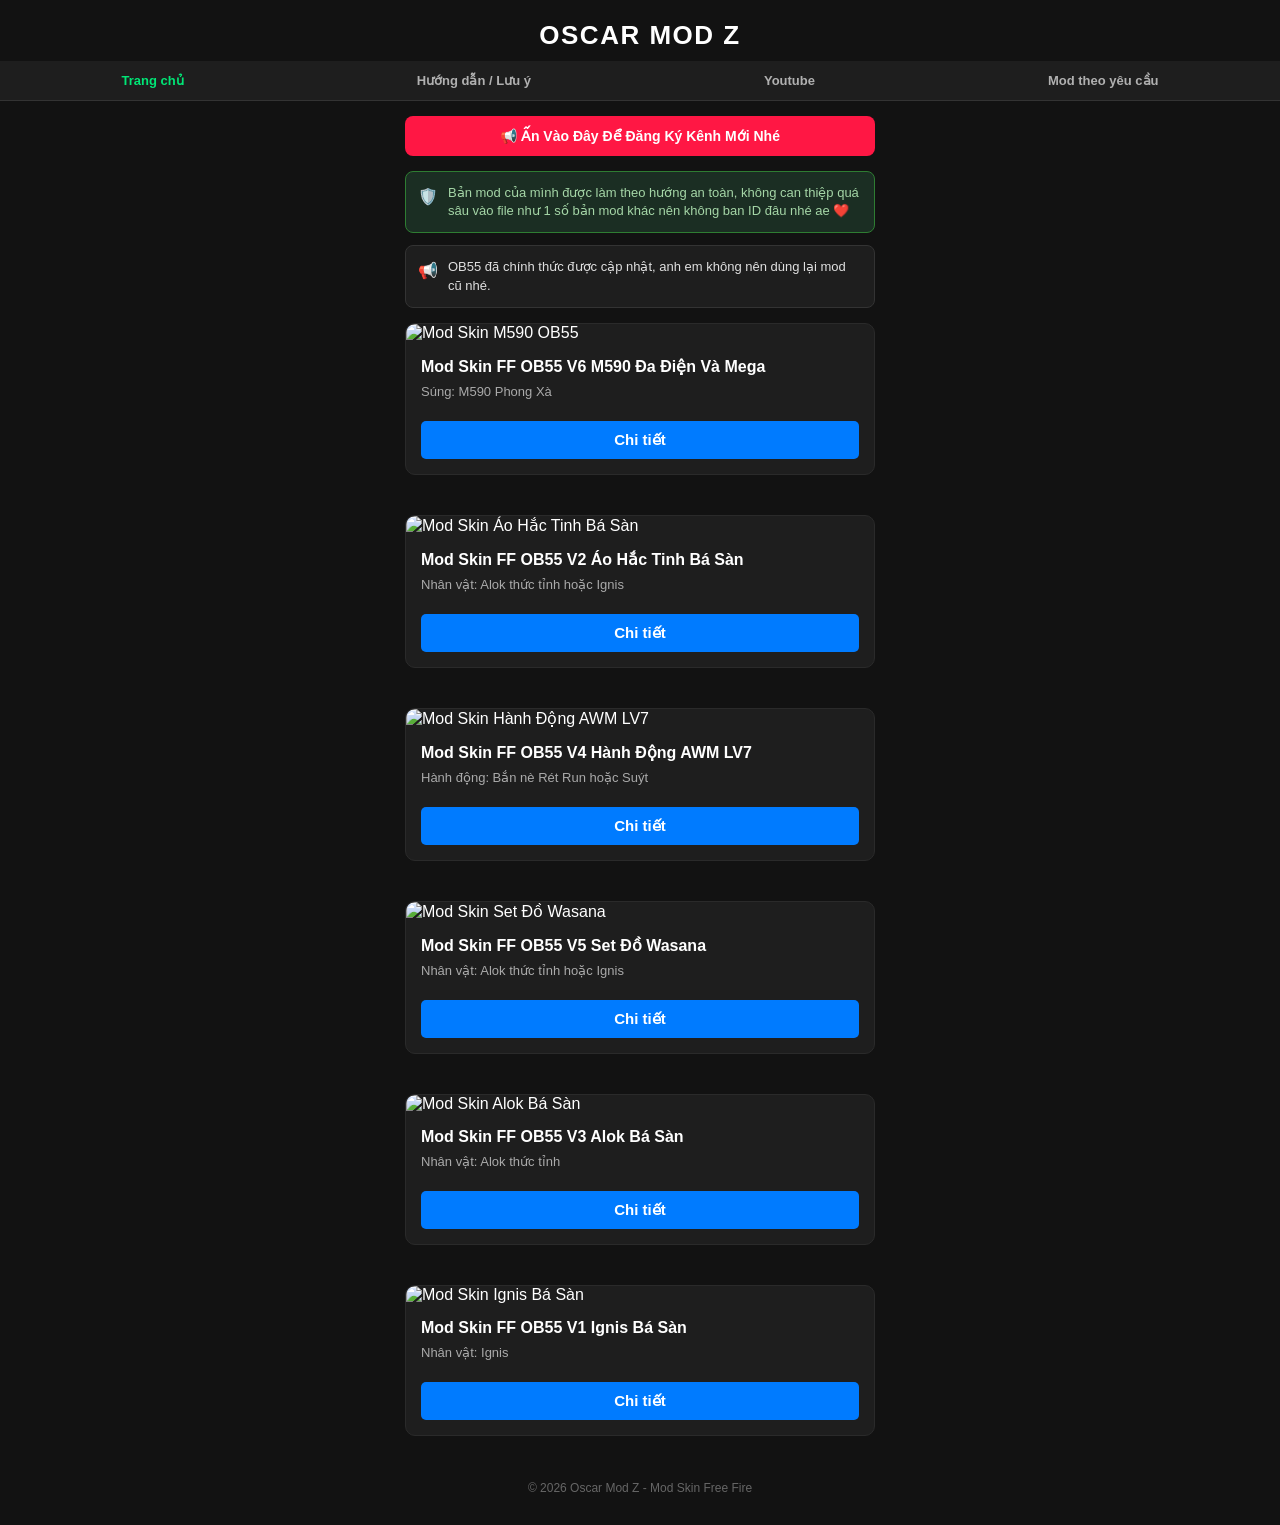
==== index.html @ b3e22fc1 "Update FF Max download link in index.html" ====
<!DOCTYPE html>
<html lang="vi">
<head>
    <meta charset="UTF-8">
    <meta name="viewport" content="width=device-width, initial-scale=1.0">
    <title>OSCAR MOD Z - Mod Skin Free Fire</title>
    <link rel="stylesheet" href="style.css">
    <style>
        /* CSS hỗ trợ tính năng ẩn/hiện nút chi tiết */
        .details-content {
            display: none;
            margin-top: 15px;
            padding-top: 15px;
            border-top: 1px solid #333;
        }
        .btn-detail {
            display: inline-block;
            width: 100%;
            padding: 10px;
            margin-top: 10px;
            background-color: #007bff;
            color: #fff;
            text-align: center;
            font-weight: bold;
            border: none;
            border-radius: 5px;
            cursor: pointer;
            font-size: 15px;
        }
        .btn-detail:hover {
            background-color: #0056b3;
        }
    </style>
</head>
<body>

    <header class="header">
        <h1>OSCAR MOD Z</h1>
    </header>

    <nav class="nav-bar">
        <a href="index.html" class="nav-item active">Trang chủ</a>
        <a href="#huong-dan" class="nav-item">Hướng dẫn / Lưu ý</a>
        <a href="https://youtube.com/@ptcs11?si=DAV8MtNfwXlwBB7J" target="_blank" class="nav-item">Youtube</a>
        <a href="#mod-yeu-cau" class="nav-item">Mod theo yêu cầu</a>
    </nav>

    <main class="container">

        <a href="https://youtube.com/@ptcs11?si=DAV8MtNfwXlwBB7J" target="_blank" class="btn-cta">
            📢 Ấn Vào Đây Để Đăng Ký Kênh Mới Nhé
        </a>

        <div class="alert-box alert-green">
            <span class="alert-icon">🛡️</span>
            <div>Bản mod của mình được làm theo hướng an toàn, không can thiệp quá sâu vào file như 1 số bản mod khác nên không ban ID đâu nhé ae ❤️</div>
        </div>

        <div class="alert-box alert-dark">
            <span class="alert-icon">📢</span>
            <div>OB55 đã chính thức được cập nhật, anh em không nên dùng lại mod cũ nhé.</div>
        </div>

        <div class="posts-list">
            
            <!-- BÀI VIẾT 1: M590 -->
            <article class="post-card">
                <img src="https://raw.githubusercontent.com/lotuantu37-cpu/oscar-mod-vip-/main/m590.jpg" alt="Mod Skin M590 OB55" style="width:100%; border-radius: 8px 8px 0 0; display:block;">
                
                <div class="post-info">
                    <h2>Mod Skin FF OB55 V6 M590 Đa Điện Và Mega</h2>
                    <p style="margin-bottom: 12px;">Súng: M590 Phong Xà</p>
                    
                    <button class="btn-detail" onclick="toggleDetails('detail-1', this)">Chi tiết</button>

                    <div id="detail-1" class="details-content">
                        <p style="color: #aaa; font-size: 14px; margin-bottom: 10px;">Ngày đăng: 22/09/2026</p>
                        <div style="margin-bottom: 12px; text-align: left;">
                            <p style="font-weight: bold; margin-bottom: 5px;">🎭 Trang bị</p>
                            <p style="margin: 3px 0;">✅ Súng: M590 Me ga</p>
                            
                            <p style="font-weight: bold; margin-top: 10px; margin-bottom: 5px;">📦 Phiên bản hỗ trợ</p>
                            <p style="margin: 3px 0;">✅ FF Thường</p>
                            <p style="margin: 3px 0;">✅ FF Max</p>

                            <p style="font-weight: bold; margin-top: 10px; color: #4caf50;">V1 - M590 - Phong Xà - Me ga</p>
                        </div>

                        <div class="download-block">
                            <h3>📱 Android</h3>
                            <div class="btn-group">
                                <a href="https://gtraffic.io/H73QSre" target="_blank" class="btn-dl">FF Thường</a>
                                <a href="https://link4m.net/0LjFP" target="_blank" class="btn-dl">FF Max</a>
                            </div>
                            
                            <h3>🍎 iOS</h3>
                            <div class="btn-group">
                                <a href="https://gtraffic.io/H73QSre" target="_blank" class="btn-dl">FF Thường</a>
                                <a href="https://gtraffic.io/H73QSre" target="_blank" class="btn-dl">FF Max</a>
                            </div>
                        </div>
                    </div>
                </div>
            </article>

            <!-- BÀI VIẾT 2: ÁO HẮC TINH BÁ SÀN -->
            <article class="post-card" style="margin-top: 20px;">
                <img src="https://raw.githubusercontent.com/lotuantu37-cpu/oscar-mod-vip-/main/hac-tinh.jpg" alt="Mod Skin Áo Hắc Tinh Bá Sàn" style="width:100%; border-radius: 8px 8px 0 0; display:block;">
                
                <div class="post-info">
                    <h2>Mod Skin FF OB55 V2 Áo Hắc Tinh Bá Sàn</h2>
                    <p style="margin-bottom: 12px;">Nhân vật: Alok thức tỉnh hoặc Ignis</p>

                    <button class="btn-detail" onclick="toggleDetails('detail-2', this)">Chi tiết</button>

                    <div id="detail-2" class="details-content">
                        <p style="color: #aaa; font-size: 14px; margin-bottom: 10px;">Ngày đăng: 21/09/2026</p>
                        <div style="margin-bottom: 12px; text-align: left;">
                            <p style="font-weight: bold; margin-bottom: 5px;">🎭 Trang bị</p>
                            <p style="margin: 3px 0;">✅ Nhân vật: Alok thức tỉnh</p>
                            <p style="margin: 3px 0;">✅ Nhân vật: Ignis</p>
                            
                            <p style="font-weight: bold; margin-top: 10px; margin-bottom: 5px;">📦 Phiên bản hỗ trợ</p>
                            <p style="margin: 3px 0;">✅ FF Thường</p>
                            <p style="margin: 3px 0;">✅ FF Max</p>

                            <p style="font-weight: bold; margin-top: 10px; color: #4caf50;">V1 - Ignis - Hắc Tinh - Nấm Đấm Mới ( phối được tóc quần giày )</p>
                        </div>

                        <div class="download-block">
                            <h3>📱 Android</h3>
                            <div class="btn-group">
                                <a href="https://gtraffic.io/H73QSre" target="_blank" class="btn-dl">FF Thường</a>
                                <a href="https://gtraffic.io/H73QSre" target="_blank" class="btn-dl">FF Max</a>
                            </div>
                            
                            <h3>🍎 iOS</h3>
                            <div class="btn-group">
                                <a href="https://gtraffic.io/H73QSre" target="_blank" class="btn-dl">FF Thường</a>
                                <a href="https://gtraffic.io/H73QSre" target="_blank" class="btn-dl">FF Max</a>
                            </div>
                        </div>
                    </div>
                </div>
            </article>

            <!-- BÀI VIẾT 3: HÀNH ĐỘNG AWM LV7 -->
            <article class="post-card" style="margin-top: 20px;">
                <img src="https://raw.githubusercontent.com/lotuantu37-cpu/oscar-mod-vip-/main/awm.jpg" alt="Mod Skin Hành Động AWM LV7" style="width:100%; border-radius: 8px 8px 0 0; display:block;">
                
                <div class="post-info">
                    <h2>Mod Skin FF OB55 V4 Hành Động AWM LV7</h2>
                    <p style="margin-bottom: 12px;">Hành động: Bắn nè Rét Run hoặc Suýt</p>

                    <button class="btn-detail" onclick="toggleDetails('detail-3', this)">Chi tiết</button>

                    <div id="detail-3" class="details-content">
                        <p style="color: #aaa; font-size: 14px; margin-bottom: 10px;">Ngày đăng: 22/09/2026</p>
                        <div style="margin-bottom: 12px; text-align: left;">
                            <p style="font-weight: bold; margin-bottom: 5px;">🎭 Trang bị</p>
                            <p style="margin: 3px 0;">✅ Hành động: Bắn nè</p>
                            
                            <p style="font-weight: bold; margin-top: 10px; margin-bottom: 5px;">📦 Phiên bản hỗ trợ</p>
                            <p style="margin: 3px 0;">✅ FF Thường</p>
                            <p style="margin: 3px 0;">✅ FF Max</p>

                            <p style="font-weight: bold; margin-top: 10px; color: #4caf50;">V1 - Hành động bắn nè , rét run, suỵt - AWM LV7</p>
                        </div>

                        <div class="download-block">
                            <h3>📱 Android</h3>
                            <div class="btn-group">
                                <a href="https://gtraffic.io/H73QSre" target="_blank" class="btn-dl">FF Thường</a>
                                <a href="https://gtraffic.io/H73QSre" target="_blank" class="btn-dl">FF Max</a>
                            </div>
                            
                            <h3>🍎 iOS</h3>
                            <div class="btn-group">
                                <a href="https://gtraffic.io/H73QSre" target="_blank" class="btn-dl">FF Thường</a>
                                <a href="https://gtraffic.io/H73QSre" target="_blank" class="btn-dl">FF Max</a>
                            </div>
                        </div>
                    </div>
                </div>
            </article>

            <!-- BÀI VIẾT 4: SET ĐỒ WASANA -->
            <article class="post-card" style="margin-top: 20px;">
                <img src="https://raw.githubusercontent.com/lotuantu37-cpu/oscar-mod-vip-/main/wasana.jpg" alt="Mod Skin Set Đồ Wasana" style="width:100%; border-radius: 8px 8px 0 0; display:block;">
                
                <div class="post-info">
                    <h2>Mod Skin FF OB55 V5 Set Đồ Wasana</h2>
                    <p style="margin-bottom: 12px;">Nhân vật: Alok thức tỉnh hoặc Ignis</p>

                    <button class="btn-detail" onclick="toggleDetails('detail-4', this)">Chi tiết</button>

                    <div id="detail-4" class="details-content">
                        <p style="color: #aaa; font-size: 14px; margin-bottom: 10px;">Ngày đăng: 22/09/2026</p>
                        <div style="margin-bottom: 12px; text-align: left;">
                            <p style="font-weight: bold; margin-bottom: 5px;">🎭 Trang bị</p>
                            <p style="margin: 3px 0;">✅ Nhân vật: Alok thức tỉnh</p>
                            <p style="margin: 3px 0;">✅ Nhân vật: Ignis</p>
                            
                            <p style="font-weight: bold; margin-top: 10px; margin-bottom: 5px;">📦 Phiên bản hỗ trợ</p>
                            <p style="margin: 3px 0;">✅ FF Thường</p>
                            <p style="margin: 3px 0;">✅ FF Max</p>

                            <p style="font-weight: bold; margin-top: 10px; color: #4caf50;">V1 - Ignis - Wasana - Chidori ( Phối được mũ - quần - giày)</p>
                        </div>

                        <div class="download-block">
                            <h3>📱 Android</h3>
                            <div class="btn-group">
                                <a href="https://gtraffic.io/H73QSre" target="_blank" class="btn-dl">FF Thường</a>
                                <a href="https://gtraffic.io/H73QSre" target="_blank" class="btn-dl">FF Max</a>
                            </div>
                            
                            <h3>🍎 iOS</h3>
                            <div class="btn-group">
                                <a href="https://gtraffic.io/H73QSre" target="_blank" class="btn-dl">FF Thường</a>
                                <a href="https://gtraffic.io/H73QSre" target="_blank" class="btn-dl">FF Max</a>
                            </div>
                        </div>
                    </div>
                </div>
            </article>

            <!-- BÀI VIẾT 5: ALOK BÁ SÀN -->
            <article class="post-card" style="margin-top: 20px;">
                <img src="https://raw.githubusercontent.com/lotuantu37-cpu/oscar-mod-vip-/main/alok-ba-san.jpg" alt="Mod Skin Alok Bá Sàn" style="width:100%; border-radius: 8px 8px 0 0; display:block;">
                
                <div class="post-info">
                    <h2>Mod Skin FF OB55 V3 Alok Bá Sàn</h2>
                    <p style="margin-bottom: 12px;">Nhân vật: Alok thức tỉnh</p>

                    <button class="btn-detail" onclick="toggleDetails('detail-5', this)">Chi tiết</button>

                    <div id="detail-5" class="details-content">
                        <p style="color: #aaa; font-size: 14px; margin-bottom: 10px;">Ngày đăng: 22/09/2026</p>
                        <div style="margin-bottom: 12px; text-align: left;">
                            <p style="font-weight: bold; margin-bottom: 5px;">🎭 Trang bị</p>
                            <p style="margin: 3px 0;">✅ Nhân vật: Alok thức tỉnh</p>
                            
                            <p style="font-weight: bold; margin-top: 10px; margin-bottom: 5px;">📦 Phiên bản hỗ trợ</p>
                            <p style="margin: 3px 0;">✅ FF Thường</p>
                            <p style="margin: 3px 0;">✅ FF Max</p>

                            <p style="font-weight: bold; margin-top: 10px; color: #4caf50;">V1 - Alok thức tỉnh - Tóc LKT + hoạt ảnh (đã có ID tải hoạt ảnh ở file)</p>
                        </div>

                        <div class="download-block">
                            <h3>📱 Android</h3>
                            <div class="btn-group">
                                <a href="https://gtraffic.io/H73QSre" target="_blank" class="btn-dl">FF Thường</a>
                                <a href="https://gtraffic.io/H73QSre" target="_blank" class="btn-dl">FF Max</a>
                            </div>
                            
                            <h3>🍎 iOS</h3>
                            <div class="btn-group">
                                <a href="https://gtraffic.io/H73QSre" target="_blank" class="btn-dl">FF Thường</a>
                                <a href="https://gtraffic.io/H73QSre" target="_blank" class="btn-dl">FF Max</a>
                            </div>
                        </div>
                    </div>
                </div>
            </article>

            <!-- BÀI VIẾT 6: IGNIS BÁ SÀN -->
            <article class="post-card" style="margin-top: 20px;">
                <img src="https://raw.githubusercontent.com/lotuantu37-cpu/oscar-mod-vip-/main/ignis-ba-san.jpg" alt="Mod Skin Ignis Bá Sàn" style="width:100%; border-radius: 8px 8px 0 0; display:block;">
                
                <div class="post-info">
                    <h2>Mod Skin FF OB55 V1 Ignis Bá Sàn</h2>
                    <p style="margin-bottom: 12px;">Nhân vật: Ignis</p>

                    <button class="btn-detail" onclick="toggleDetails('detail-6', this)">Chi tiết</button>

                    <div id="detail-6" class="details-content">
                        <p style="color: #aaa; font-size: 14px; margin-bottom: 10px;">Ngày đăng: 21/09/2026</p>
                        <div style="margin-bottom: 12px; text-align: left;">
                            <p style="font-weight: bold; margin-bottom: 5px;">🎭 Trang bị</p>
                            <p style="margin: 3px 0;">✅ Nhân vật: Ignis</p>
                            
                            <p style="font-weight: bold; margin-top: 10px; margin-bottom: 5px;">📦 Phiên bản hỗ trợ</p>
                            <p style="margin: 3px 0;">✅ FF Thường</p>
                            <p style="margin: 3px 0;">✅ FF Max</p>

                            <p style="font-weight: bold; margin-top: 10px; color: #4caf50;">V1 - Ignis - Tóc LKT</p>
                        </div>

                        <div class="download-block">
                            <h3>📱 Android</h3>
                            <div class="btn-group">
                                <a href="https://gtraffic.io/H73QSre" target="_blank" class="btn-dl">FF Thường</a>
                                <a href="https://gtraffic.io/H73QSre" target="_blank" class="btn-dl">FF Max</a>
                            </div>
                            
                            <h3>🍎 iOS</h3>
                            <div class="btn-group">
                                <a href="https://gtraffic.io/H73QSre" target="_blank" class="btn-dl">FF Thường</a>
                                <a href="https://gtraffic.io/BQt3MSt" target="_blank" class="btn-dl">FF Max</a>
                            </div>
                        </div>
                    </div>
                </div>
            </article>

        </div>
    </main>

    <footer>
        <p>© 2026 Oscar Mod Z - Mod Skin Free Fire</p>
    </footer>

    <script>
        function toggleDetails(id, btn) {
            var content = document.getElementById(id);
            if (content.style.display === "block") {
                content.style.display = "none";
                btn.innerText = "Chi tiết";
            } else {
                content.style.display = "block";
                btn.innerText = "Thu gọn";
            }
        }
    </script>

</body>
                                </html>
---- style.css ----
* {
    box-sizing: border-box;
    margin: 0;
    padding: 0;
}

body {
    background-color: #121212;
    color: #ffffff;
    font-family: -apple-system, BlinkMacSystemFont, "Segoe UI", Roboto, Helvetica, Arial, sans-serif;
    padding-bottom: 30px;
}

/* Header & Nav */
.header {
    text-align: center;
    padding: 20px 10px 10px;
}

.header h1 {
    font-size: 26px;
    font-weight: 800;
    letter-spacing: 1.5px;
}

.nav-bar {
    display: flex;
    justify-content: space-around;
    background-color: #1e1e1e;
    padding: 12px 5px;
    border-bottom: 1px solid #333;
}

.nav-item {
    color: #b0b0b0;
    text-decoration: none;
    font-size: 13px;
    font-weight: 600;
    text-align: center;
}

.nav-item.active {
    color: #00e676;
}

/* Container */
.container {
    max-width: 500px;
    margin: 0 auto;
    padding: 15px;
}

/* Red Banner CTA */
.btn-cta {
    display: flex;
    align-items: center;
    justify-content: center;
    gap: 8px;
    background-color: #ff1744;
    color: #ffffff;
    text-decoration: none;
    font-weight: bold;
    font-size: 14px;
    padding: 12px;
    border-radius: 8px;
    margin-bottom: 15px;
    text-align: center;
}

/* Alert Boxes */
.alert-box {
    display: flex;
    align-items: flex-start;
    gap: 10px;
    padding: 12px;
    border-radius: 8px;
    font-size: 13px;
    line-height: 1.4;
    margin-bottom: 12px;
}

.alert-green {
    background-color: #1b2e23;
    border: 1px solid #2e7d32;
    color: #a5d6a7;
}

.alert-dark {
    background-color: #1e1e1e;
    border: 1px solid #333;
    color: #e0e0e0;
}

.alert-icon {
    font-size: 16px;
    margin-top: 2px;
}

/* Post Cards List */
.posts-list {
    display: flex;
    flex-direction: column;
    gap: 20px;
    margin-top: 15px;
}

.post-card {
    background-color: #1e1e1e;
    border-radius: 10px;
    overflow: hidden;
    border: 1px solid #2a2a2a;
    text-decoration: none;
    color: inherit;
    display: block;
}

.post-card img {
    width: 100%;
    display: block;
}

.post-info {
    padding: 15px;
}

.post-info h2 {
    font-size: 16px;
    font-weight: bold;
    margin-bottom: 8px;
}

.post-info p {
    font-size: 13px;
    color: #aaaaaa;
}

/* Detail Page Elements */
.detail-meta {
    background-color: #1e1e1e;
    padding: 15px;
    border-radius: 8px;
    margin: 15px 0;
    font-size: 14px;
    line-height: 1.8;
}

.download-block {
    margin-top: 20px;
}

.download-block h3 {
    font-size: 15px;
    margin-bottom: 10px;
    display: flex;
    align-items: center;
    gap: 6px;
}

.btn-group {
    display: flex;
    flex-direction: column;
    gap: 10px;
    margin-bottom: 20px;
}

.btn-dl {
    display: block;
    width: 100%;
    padding: 12px;
    background-color: #007bff;
    color: white;
    text-align: center;
    border-radius: 6px;
    text-decoration: none;
    font-weight: bold;
    font-size: 14px;
}

footer {
    text-align: center;
    font-size: 12px;
    color: #666;
    margin-top: 30px;
  }
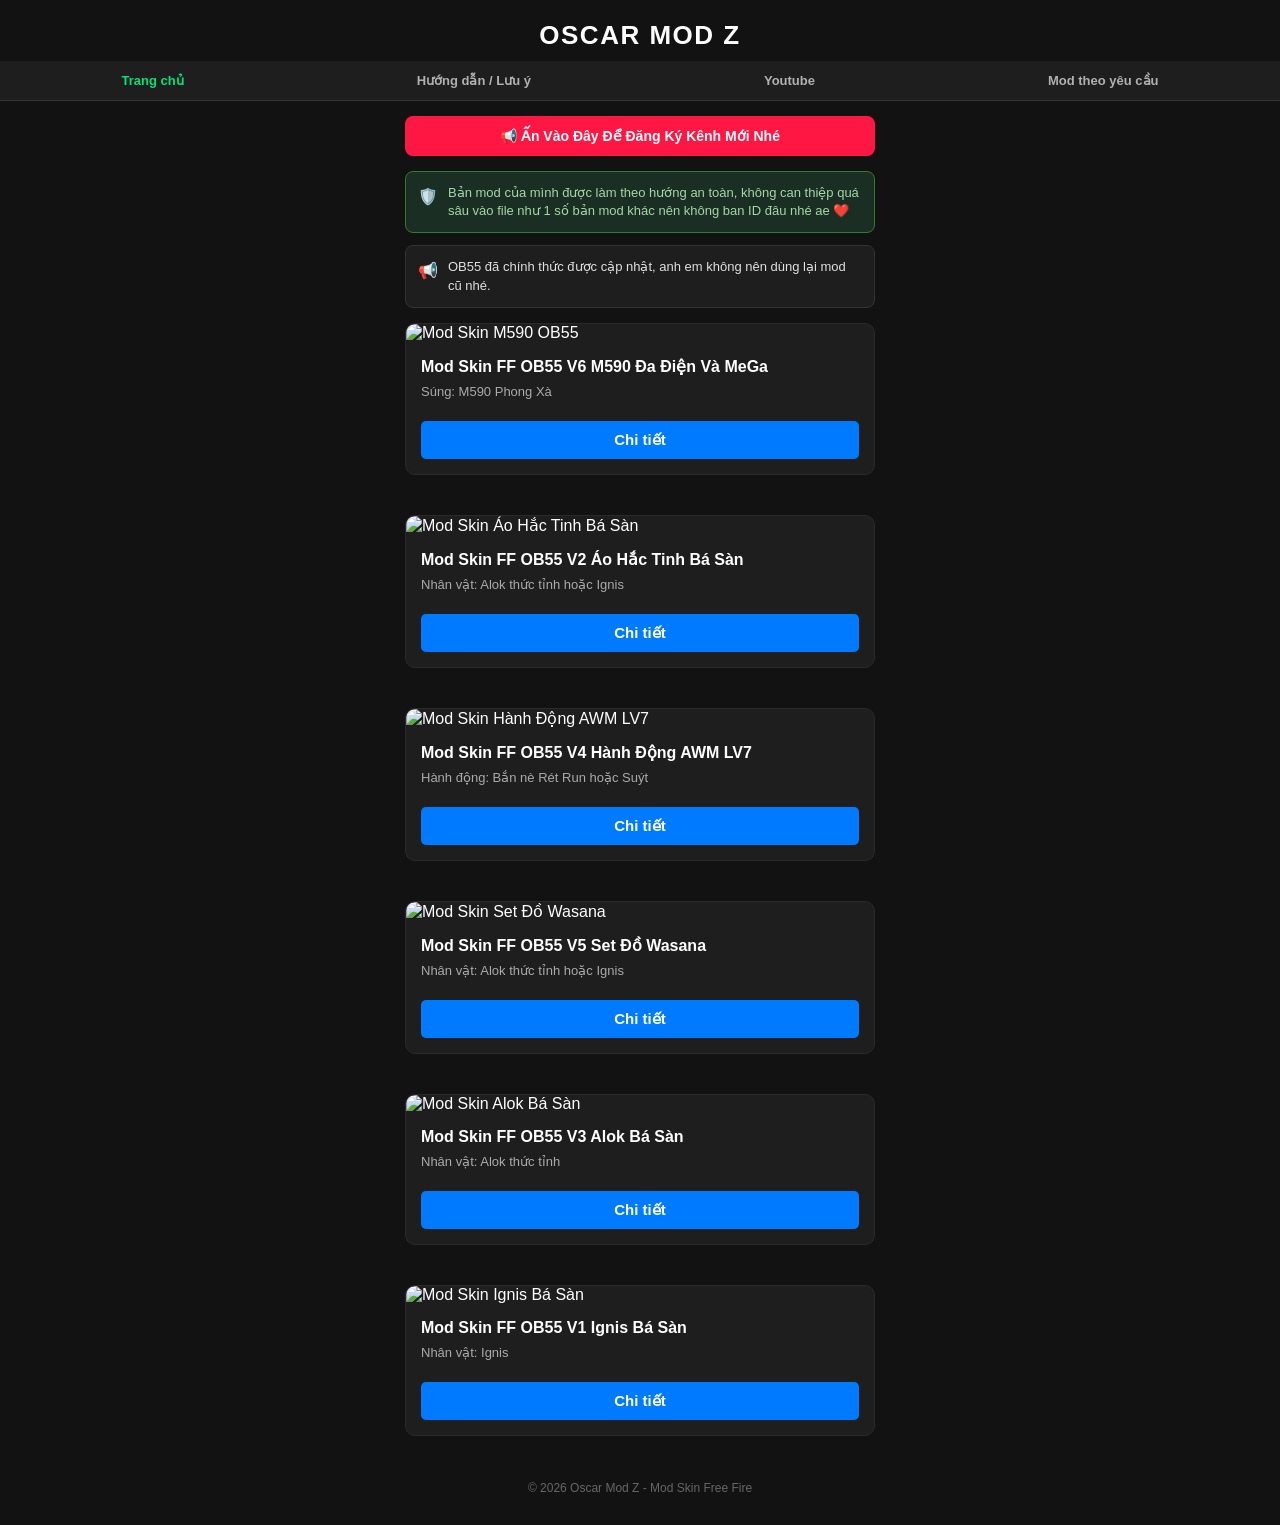
==== commit 62523380: "Correct capitalization in M590 descriptions and links" ====
--- a/index.html
+++ b/index.html
@@ -68,7 +68,7 @@
                 <img src="https://raw.githubusercontent.com/lotuantu37-cpu/oscar-mod-vip-/main/m590.jpg" alt="Mod Skin M590 OB55" style="width:100%; border-radius: 8px 8px 0 0; display:block;">
                 
                 <div class="post-info">
-                    <h2>Mod Skin FF OB55 V6 M590 Đa Điện Và Mega</h2>
+                    <h2>Mod Skin FF OB55 V6 M590 Đa Điện Và MeGa</h2>
                     <p style="margin-bottom: 12px;">Súng: M590 Phong Xà</p>
                     
                     <button class="btn-detail" onclick="toggleDetails('detail-1', this)">Chi tiết</button>
@@ -77,7 +77,7 @@
                         <p style="color: #aaa; font-size: 14px; margin-bottom: 10px;">Ngày đăng: 22/09/2026</p>
                         <div style="margin-bottom: 12px; text-align: left;">
                             <p style="font-weight: bold; margin-bottom: 5px;">🎭 Trang bị</p>
-                            <p style="margin: 3px 0;">✅ Súng: M590 Me ga</p>
+                            <p style="margin: 3px 0;">✅ Súng: M590 MeGa</p>
                             
                             <p style="font-weight: bold; margin-top: 10px; margin-bottom: 5px;">📦 Phiên bản hỗ trợ</p>
                             <p style="margin: 3px 0;">✅ FF Thường</p>
@@ -89,14 +89,14 @@
                         <div class="download-block">
                             <h3>📱 Android</h3>
                             <div class="btn-group">
-                                <a href="https://gtraffic.io/H73QSre" target="_blank" class="btn-dl">FF Thường</a>
+                                <a href="https://gtraffic.io/GQ3TAQ2" target="_blank" class="btn-dl">FF Thường</a>
                                 <a href="https://link4m.net/0LjFP" target="_blank" class="btn-dl">FF Max</a>
                             </div>
                             
                             <h3>🍎 iOS</h3>
                             <div class="btn-group">
-                                <a href="https://gtraffic.io/H73QSre" target="_blank" class="btn-dl">FF Thường</a>
-                                <a href="https://gtraffic.io/H73QSre" target="_blank" class="btn-dl">FF Max</a>
+                                <a href="https://gtraffic.io/3MgcTQJ" target="_blank" class="btn-dl">FF Thường</a>
+                                <a href="https://link4m.org/HFpK0HT" target="_blank" class="btn-dl">FF Max</a>
                             </div>
                         </div>
                     </div>
@@ -130,14 +130,14 @@
                         <div class="download-block">
                             <h3>📱 Android</h3>
                             <div class="btn-group">
-                                <a href="https://gtraffic.io/H73QSre" target="_blank" class="btn-dl">FF Thường</a>
-                                <a href="https://gtraffic.io/H73QSre" target="_blank" class="btn-dl">FF Max</a>
-                            </div>
-                            
-                            <h3>🍎 iOS</h3>
-                            <div class="btn-group">
-                                <a href="https://gtraffic.io/H73QSre" target="_blank" class="btn-dl">FF Thường</a>
-                                <a href="https://gtraffic.io/H73QSre" target="_blank" class="btn-dl">FF Max</a>
+                                <a href="https://gtraffic.io/QKTKuI3" target="_blank" class="btn-dl">FF Thường</a>
+                                <a href="https://link4m.net/UK8h3jR" target="_blank" class="btn-dl">FF Max</a>
+                            </div>
+                            
+                            <h3>🍎 iOS</h3>
+                            <div class="btn-group">
+                                <a href="https://gtraffic.io/QJ3AttT" target="_blank" class="btn-dl">FF Thường</a>
+                                <a href="https://gtraffic.io/T72nQ23" target="_blank" class="btn-dl">FF Max</a>
                             </div>
                         </div>
                     </div>
@@ -170,14 +170,14 @@
                         <div class="download-block">
                             <h3>📱 Android</h3>
                             <div class="btn-group">
-                                <a href="https://gtraffic.io/H73QSre" target="_blank" class="btn-dl">FF Thường</a>
-                                <a href="https://gtraffic.io/H73QSre" target="_blank" class="btn-dl">FF Max</a>
-                            </div>
-                            
-                            <h3>🍎 iOS</h3>
-                            <div class="btn-group">
-                                <a href="https://gtraffic.io/H73QSre" target="_blank" class="btn-dl">FF Thường</a>
-                                <a href="https://gtraffic.io/H73QSre" target="_blank" class="btn-dl">FF Max</a>
+                                <a href="https://link4m.org/i67fo" target="_blank" class="btn-dl">FF Thường</a>
+                                <a href="https://link4m.net/PxHUV" target="_blank" class="btn-dl">FF Max</a>
+                            </div>
+                            
+                            <h3>🍎 iOS</h3>
+                            <div class="btn-group">
+                                <a href="https://gtraffic.io/XEQ3mS_" target="_blank" class="btn-dl">FF Thường</a>
+                                <a href="https://link4m.net/WL2YNwZ" target="_blank" class="btn-dl">FF Max</a>
                             </div>
                         </div>
                     </div>
@@ -211,14 +211,14 @@
                         <div class="download-block">
                             <h3>📱 Android</h3>
                             <div class="btn-group">
-                                <a href="https://gtraffic.io/H73QSre" target="_blank" class="btn-dl">FF Thường</a>
-                                <a href="https://gtraffic.io/H73QSre" target="_blank" class="btn-dl">FF Max</a>
-                            </div>
-                            
-                            <h3>🍎 iOS</h3>
-                            <div class="btn-group">
-                                <a href="https://gtraffic.io/H73QSre" target="_blank" class="btn-dl">FF Thường</a>
-                                <a href="https://gtraffic.io/H73QSre" target="_blank" class="btn-dl">FF Max</a>
+                                <a href="https://gtraffic.io/lS3QTye" target="_blank" class="btn-dl">FF Thường</a>
+                                <a href="https://link4m.net/maRRu" target="_blank" class="btn-dl">FF Max</a>
+                            </div>
+                            
+                            <h3>🍎 iOS</h3>
+                            <div class="btn-group">
+                                <a href="https://gtraffic.io/U3QwOS1" target="_blank" class="btn-dl">FF Thường</a>
+                                <a href="https://gtraffic.io/TQ3UuSA " target="_blank" class="btn-dl">FF Max</a>
                             </div>
                         </div>
                     </div>
@@ -251,14 +251,14 @@
                         <div class="download-block">
                             <h3>📱 Android</h3>
                             <div class="btn-group">
-                                <a href="https://gtraffic.io/H73QSre" target="_blank" class="btn-dl">FF Thường</a>
-                                <a href="https://gtraffic.io/H73QSre" target="_blank" class="btn-dl">FF Max</a>
-                            </div>
-                            
-                            <h3>🍎 iOS</h3>
-                            <div class="btn-group">
-                                <a href="https://gtraffic.io/H73QSre" target="_blank" class="btn-dl">FF Thường</a>
-                                <a href="https://gtraffic.io/H73QSre" target="_blank" class="btn-dl">FF Max</a>
+                                <a href="https://gtraffic.io/M23TQWz" target="_blank" class="btn-dl">FF Thường</a>
+                                <a href="https://link4m.net/wiMqB" target="_blank" class="btn-dl">FF Max</a>
+                            </div>
+                            
+                            <h3>🍎 iOS</h3>
+                            <div class="btn-group">
+                                <a href="https://gtraffic.io/SXhQ3iR" target="_blank" class="btn-dl">FF Thường</a>
+                                <a href="https://gtraffic.io/Qu3Q1bS" target="_blank" class="btn-dl">FF Max</a>
                             </div>
                         </div>
                     </div>
@@ -291,13 +291,13 @@
                         <div class="download-block">
                             <h3>📱 Android</h3>
                             <div class="btn-group">
-                                <a href="https://gtraffic.io/H73QSre" target="_blank" class="btn-dl">FF Thường</a>
-                                <a href="https://gtraffic.io/H73QSre" target="_blank" class="btn-dl">FF Max</a>
-                            </div>
-                            
-                            <h3>🍎 iOS</h3>
-                            <div class="btn-group">
-                                <a href="https://gtraffic.io/H73QSre" target="_blank" class="btn-dl">FF Thường</a>
+                                <a href="https://gtraffic.io/lQdSSP3" target="_blank" class="btn-dl">FF Thường</a>
+                                <a href="https://gtraffic.io/8m3OSaQ" target="_blank" class="btn-dl">FF Max</a>
+                            </div>
+                            
+                            <h3>🍎 iOS</h3>
+                            <div class="btn-group">
+                                <a href="https://gtraffic.io/QUwNS3K" target="_blank" class="btn-dl">FF Thường</a>
                                 <a href="https://gtraffic.io/BQt3MSt" target="_blank" class="btn-dl">FF Max</a>
                             </div>
                         </div>
